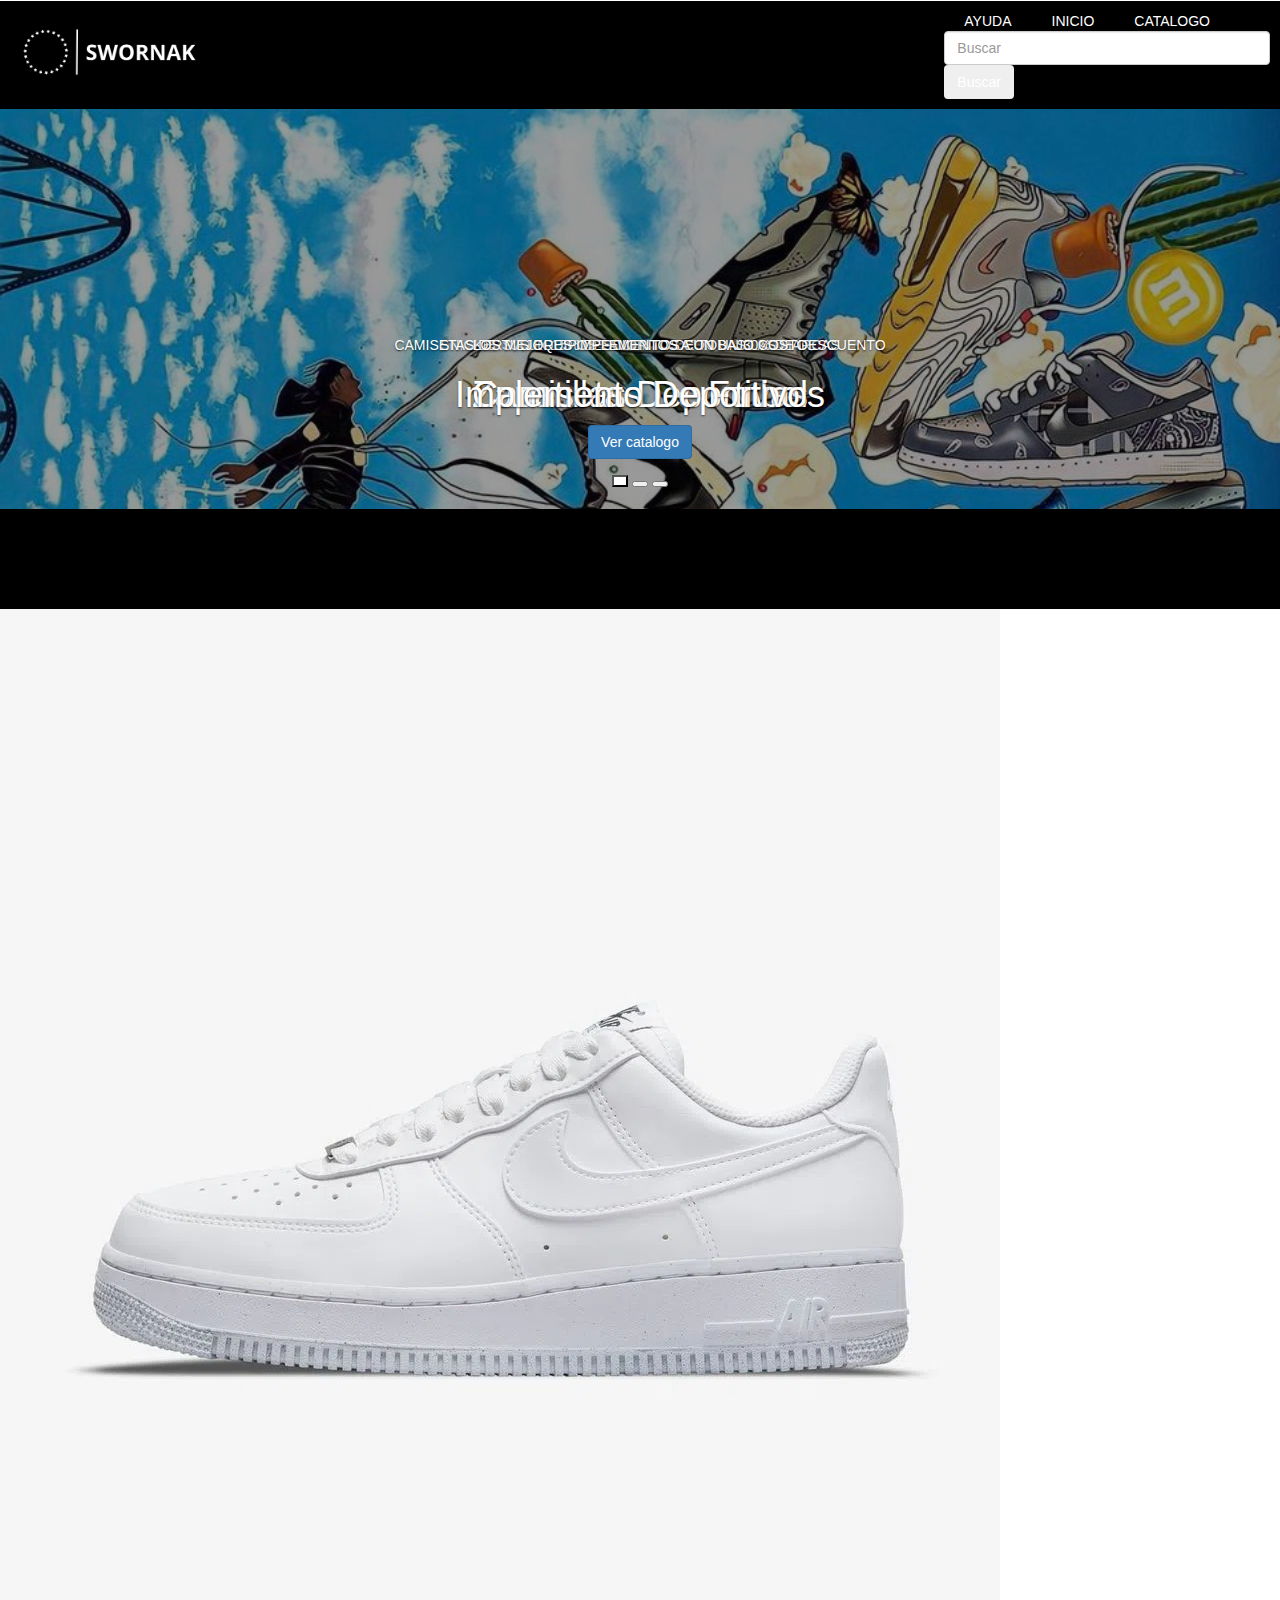
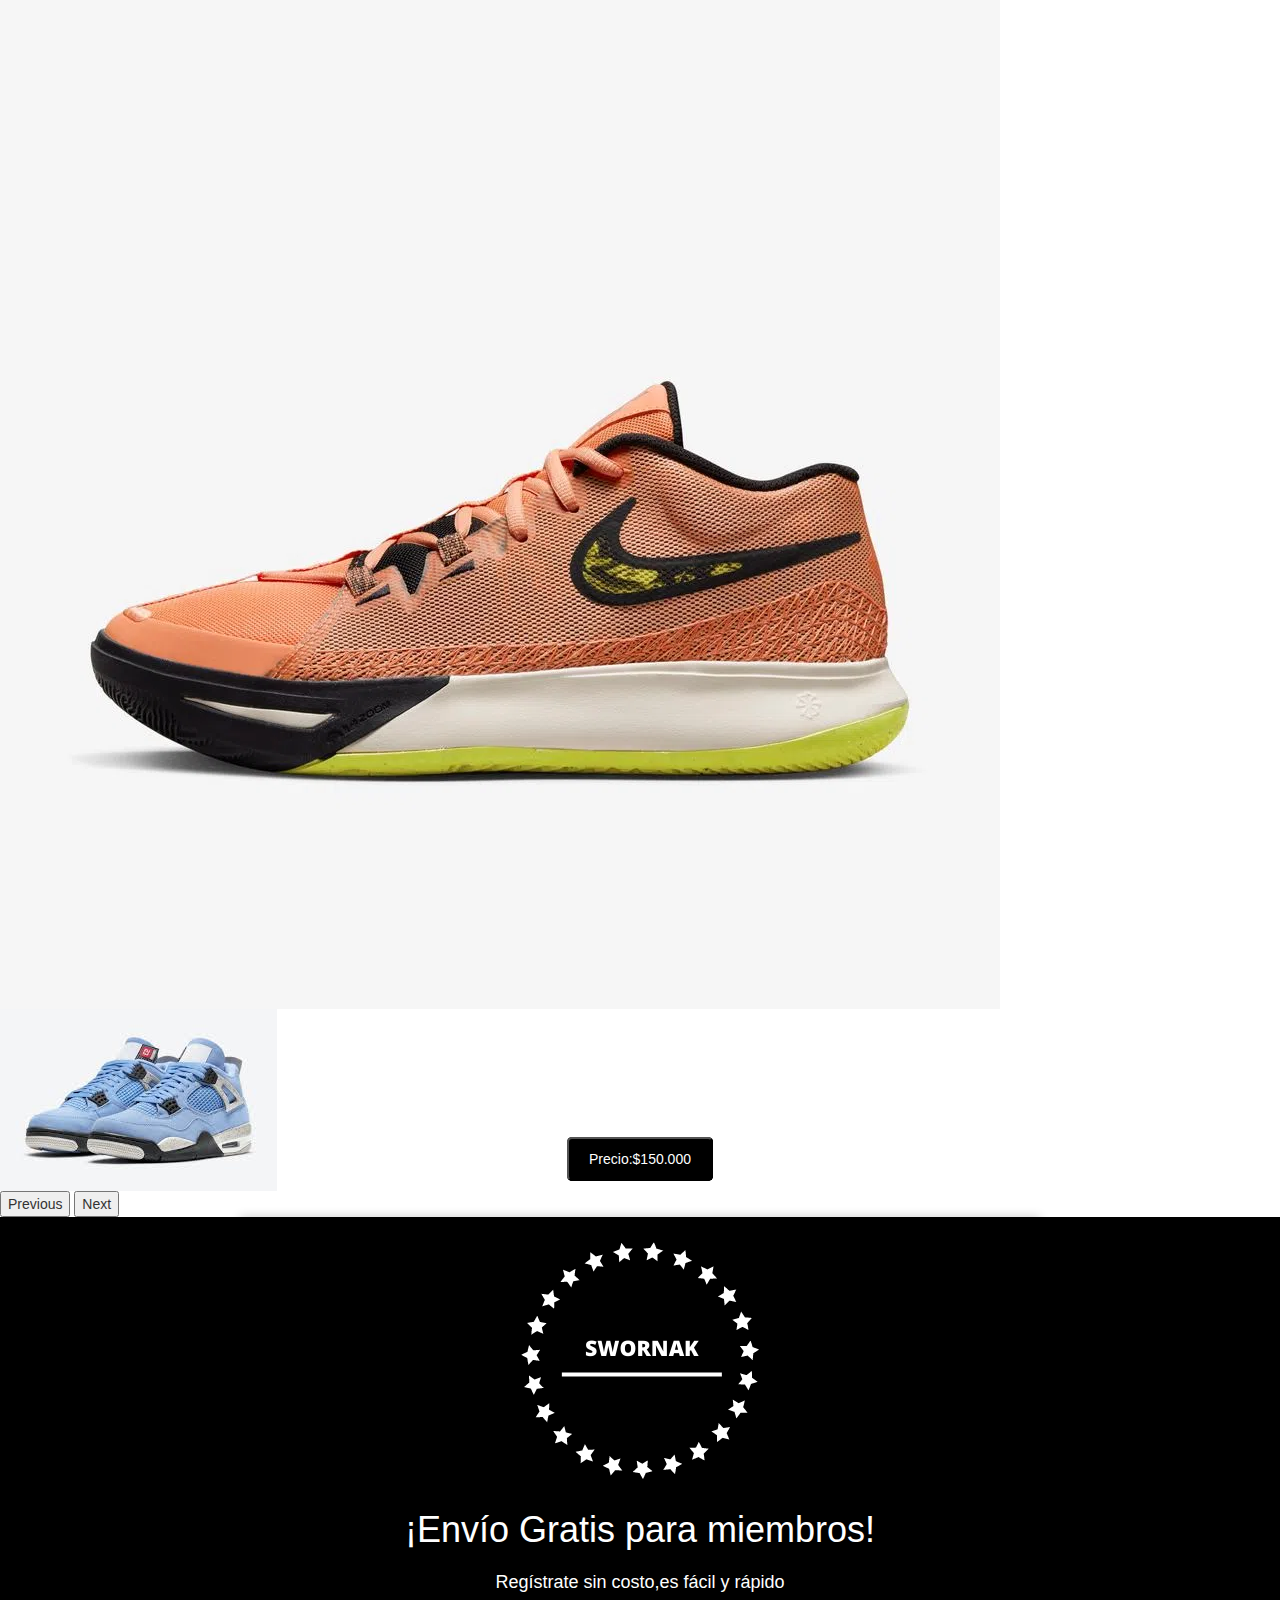
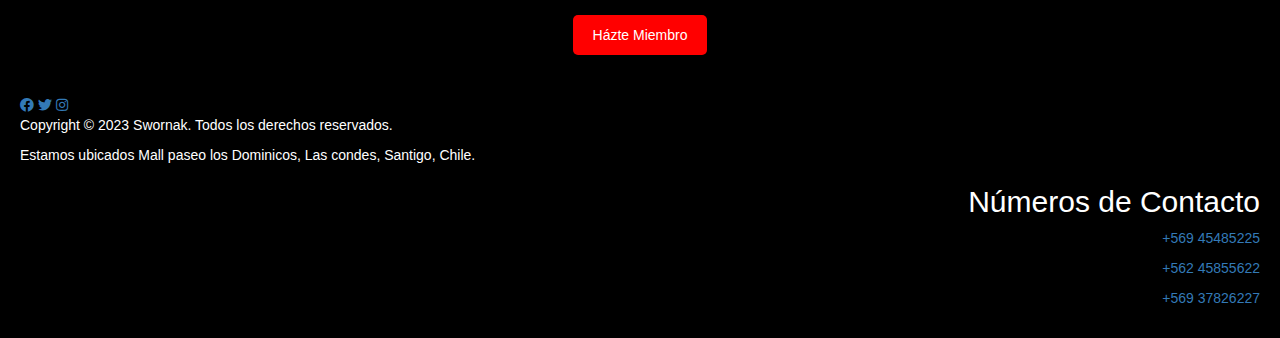
==== Proyecto 1/index.html @ ed9632b5 "Add files via upload" ====
<!DOCTYPE html>
<html lang="es">

<head>
    <meta charset="UTF-8">
    <meta http-equiv="X-UA-Compatible" content="IE=edge">
    <meta name="viewport" content="width=device-width, initial-scale=1.0">
    <!-- bootstrap css -->
    <link rel="stylesheet" href="https://maxcdn.bootstrapcdn.com/bootstrap/3.3.7/css/bootstrap.min.css">
    <script src="https://ajax.googleapis.com/ajax/libs/jquery/3.3.1/jquery.min.js"></script>
    <script src="https://maxcdn.bootstrapcdn.com/bootstrap/3.3.7/js/bootstrap.min.js"></script>

    <link rel="stylesheet" href="css/estilo1.css">
    <!-- carusel del booststrap -->
    <link href="https://cdn.jsdelivr.net/npm/bootstrap@5.3.0-alpha1/dist/css/bootstrap.min.css" rel="stylesheet"
        integrity="sha384-GLhlTQ8iRABdZLl6O3oVMWSktQOp6b7In1Zl3/Jr59b6EGGoI1aFkw7cmDA6j6gD" crossorigin="anonymous">
    <link rel="stylesheet" href="https://cdnjs.cloudflare.com/ajax/libs/font-awesome/5.15.3/css/all.min.css" />

    <title>Proyecto.v.1</title>

</head>

<body>
    <div class = "container-principal">
        <div class="row">
            <div class="col-xs-12 col-sm-6 col-md-2 col-lg-1">
                <div class="box"></div>
            </div>
            <div class="col-xs-12 col-sm-6 col-md-2 col-lg-1">
                <div class="contenedor"></div>
            </div>
            <div class="col-xs-12 col-sm-6 col-md-2 col-lg-1">
                <div class="contenedor"></div>
            </div>
            <div class="col-xs-12 col-sm-6 col-md-2 col-lg-1">
                <div class="contenedor"></div>
            </div>
            <div class="col-xs-12 col-sm-6 col-md-2 col-lg-1">
                <div class="contenedor"></div>
            </div>
            <div class="col-xs-12 col-sm-6 col-md-2 col-lg-1">
                <div class="contenedor"></div>
            </div>
            <div class="col-xs-12 col-sm-6 col-md-2 col-lg-1">
                <div class="contenedor"></div>
            </div>
            <div class="col-xs-12 col-sm-6 col-md-2 col-lg-1">
                <div class="contenedor"></div>
            </div>
            <div class="col-xs-12 col-sm-6 col-md-2 col-lg-1">
                <div class="contenedor"></div>
            </div>
            <div class="col-xs-12 col-sm-6 col-md-2 col-lg-1">
                <div class="contenedor"></div>
            </div>
            <div class="col-xs-12 col-sm-6 col-md-2 col-lg-1">
                <div class="box"></div>
            </div>
            <div class="col-xs-12 col-sm-6 col-md-2 col-lg-1">
                <div class="box"></div>
            </div>
        </div>

        <header>
            <img src="img/logo2.png" alt="logo">
            <nav>
                <ul style="text-align: center;">
                    <li><a href="ayuda.html">AYUDA</a></li>
                    <li><a href="index.html">INICIO</a></li>
                    <li><a href="catalogo.html">CATALOGO</a></li>
                    <li><a href="#"></a></li>
                    
                </ul>
            <div class = " buscar">
                    <form class="d-flex" role="search">
                        <input class="form-control me-2" type="search" placeholder="Buscar" aria-label="Buscar">
                        <button class="btn btn-outline-success" type="submit">Buscar</button>
                    </form>
            </div>    

            </nav>

        </header>
        <!-- cuerpo principal  carrousel -->
        <div id="carouselExampleCaptions" class="carousel slide">
            <div class="carousel-indicators">
                <button type="button" data-bs-target="#carouselExampleCaptions" data-bs-slide-to="0" class="active"
                    aria-current="true" aria-label="Slide 1"></button>
                <button type="button" data-bs-target="#carouselExampleCaptions" data-bs-slide-to="1"
                    aria-label="Slide 2"></button>
                <button type="button" data-bs-target="#carouselExampleCaptions" data-bs-slide-to="2"
                    aria-label="Slide 3"></button>
            </div>
            <div class="carousel-inner1">

                <div class="carousel-item active d-item">
                    <img src="img/jordanxnikes.jpg" class="d-block w-100 d-img" alt="slider 1">
                    <div class="carousel-caption top-0 mt-4">
                        <p class="mt-5 fs-3 text-uppercase">
                            snickers a un 15% descuento de todas las marcas
                        </p>
                        <h1 class="display-1 fw-bolder text-capitalize"> Zapatillas deportivas</h1>
                        <button class="btn btn-primary px-4 py-2 fs-5 mt-5">Ver catalogo </button>


                    </div>
                </div>

                <div class="carousel-item d-item">
                    <img src="img/camisetasfutbol.jpg" class="d-block w-100 d-img" alt="slider 1">
                    <div class="carousel-caption top-0 mt-4">
                        <p class="mt-5 fs-3 text-uppercase">
                            Camisetas de tus equipos favoritos con un 30% de descuento

                        </p>
                        <h1 class="display-1 fw-bolder text-capitalize"> Camisetas de Futbol</h1>
                        <button class="btn btn-primary px-4 py-2 fs-5 mt-5"> Ver catalogo</button>
                    </div>

                </div>


                <div class="carousel-item">
                    <img src="img/implementos-deportivos.png" class="d-block w-100  d-img" alt="slider 1">
                    <div class="carousel-caption top-0 my-4">
                        <p class="mt-5 fs-3 text-uppercase">
                            Los mejores implementos a un bajo costo
                        </p>
                        <h1 class="display-1 fw-bolder text-capitalize"> Implemento deportivos</h1>
                        <button class="btn btn-primary px-4 py-2 fs-5 mt-5">Ver catalogo</button>
                    </div>
                </div>
            </div>
            <button class="carousel-control-prev" type="button" data-bs-target="#carouselExampleCaptions"
                data-bs-slide="prev">
                <span class="carousel-control-prev-icon" aria-hidden="true"></span>
                <span class="visually-hidden">Previous</span>
            </button>
            <button class="carousel-control-next" type="button" data-bs-target="#carouselExampleCaptions"
                data-bs-slide="next">
                <span class="carousel-control-next-icon" aria-hidden="true"></span>
                <span class="visually-hidden">Next</span>
            </button>
        </div>

        <div class="separacion">
            <section class="Slogan">

                

            </section>
        </div>
        <!-- carrusel zapas -->

        <div id="carouselExampleControlsNoTouching" class="carousel slide" data-bs-touch="false">
            <div class="carousel-inner">
                <div class="carousel-item active">
                    <img src="img/zapas/airforce.webp" class="d-block w-100" alt="...">
                    <button class="btnzapas">Precio:$150.000</button>
                    
                </div>
                <div class="carousel-item">
                    <img src="img/zapas/kyrie.webp" class="d-block w-100" alt="...">
                    <button class="btnzapas">Precio:$150.000</button>
                </div>
                <div class="carousel-item">
                    <img src="img/retocelestes.png" class="d-block w-100" alt="...">
                    <button class="btnzapas">Precio:$150.000</button>
                </div>
            </div>
            <button class="carousel-control-prev" type="button" data-bs-target="#carouselExampleControlsNoTouching"
                data-bs-slide="prev">
                <span class="carousel-control-prev-icon" aria-hidden="true"></span>
                <span class="visually-hidden">Previous</span>
            </button>
            <button class="carousel-control-next" type="button" data-bs-target="#carouselExampleControlsNoTouching"
                data-bs-slide="next">
                <span class="carousel-control-next-icon" aria-hidden="true"></span>
                <span class="visually-hidden">Next</span>
            </button>
        </div>



        <!-- Registrate gratis -->
        <footer class="registrar">
            <div class="container-registrar">
                <img src="img/logo1.png" alt="logo1">
                <h1 class="titulo1">¡Envío Gratis para miembros!</h1>
                <p class="subtitulo1">Regístrate sin costo,es fácil y rápido</p>
                <a href="pagregistro.html" class="button">Házte Miembro</a>
            </div>
        </footer>

        <!--footer-->
        <footer class="pie">
            <div class="redes-sociales">

                <a href="https://www.facebook.com/"><i class="fab fa-facebook"></i></a>
                <a href="https://twitter.com/"><i class="fab fa-twitter"></i></a>
                <a href="https://www.instagram.com/"><i class="fab fa-instagram"></i></a>
            </div>
            <div class="licencia">
                <p>Copyright © 2023 Swornak.
                    Todos los derechos reservados.</p>
            </div>
            <div class="direccion">
                <p> Estamos ubicados Mall paseo los Dominicos, Las condes, Santigo, Chile.</p>
            </div>
            <div class="numeros" style="text-align: right;" >
                <h2>Números de Contacto</h2>
                
                    <p><a href="tel:+1-555-555-5555">+569 45485225</a></p>
                    <p><a href="tel:+1-555-555-5556">+562 45855622</a></p>
                    <p><a href="tel:+1-555-555-5557">+569 37826227</a></p>
                
            </div>

        </footer>
    </div>    
    <script src="https://cdn.jsdelivr.net/npm/bootstrap@5.3.0-alpha1/dist/js/bootstrap.bundle.min.js"
        integrity="sha384-w76AqPfDkMBDXo30jS1Sgez6pr3x5MlQ1ZAGC+nuZB+EYdgRZgiwxhTBTkF7CXvN"
        crossorigin="anonymous"></script>
   
</body>

</html>
---- Proyecto 1/css/estilo1.css ----
/* PARA EL LOGO Y LOS ITEMS */
header {
  display: flex;
  justify-content: space-between;
  align-items: center;
  background-color: black;
  color: #fff;
  padding: 10px;
}

nav ul {
  list-style: none;
  margin: 0;
  padding: 0;
  display: flex;
}

nav li {
  margin: 0 20px;

}

nav a {
  color: #fff;
  text-decoration: none;

}

header img {
  max-width: 200px;
}



/* ------------------------ */


.logo img {
  width: 250px;
  height: auto;

}

.navegacion {
  float: right;
  display: flex;
  flex-direction: row;


}

/* CARRUSEL */
.snickers {
  width: 500px;
  height: 300px;
  max-width: 100%;
}

.carousel {
  width: 100%;
  height: 400px;
  overflow: hidden;
}

/* carrusel */
.d-item {
  height: 750px;
}

.d-img {
  height: 100%;
  object-fit: cover;
  filter: brightness(0.6);
}

.implementos img {
  width: 100%;
}

#carouselExampleCaptions {
  background-color: black;
}

.contenedor {
  background-color: black;
  color: white;

}

.carousel-slide-2 {
  background-color: black;

}

/* registrar gratis */
.registrar {
  background-color: black;
}

.pie {
  font-family: Arial, Helvetica, sans-serif;
  background-color: black;
  padding: 20px;
}

.container-registrar {
  max-width: 800px;
  margin: 0 auto;
  background-color: black;
  box-shadow: 0 0 10px rgba(0, 0, 0, 0.2);
  padding: 20px;
  text-align: center;
}

.titulo1 {
  margin-bottom: 20px;
  color: #fff;

}

.subtitulo1 {
  margin-bottom: 20px;
  font-size: 18px;
  color: #fff;
}

.button {
  display: inline-block;
  background-color: #f00;
  color: #fff;
  padding: 10px 20px;
  border-radius: 5px;
  text-decoration: none;
  transition: background-color 0.2s ease;
}

.button:hover {
  background-color: #d00;
}

/*  */
.pie {
  background-color: black;
  color: white;
}

.redes-sociales {
  background-color: black;
  color: white;

}

.licencia {
  background-color: black;
  color: white;
  font-family: Arial, Helvetica, sans-serif;
}

.direccion {
  background-color: black;
  color: white;
  font-family: Arial, Helvetica, sans-serif;
  align-items: center;
}


.separacion {
  background-color: black;
  color: white;
  width: 1488px;
  height: 100px;
}

.slogan {
  background-color: black;
  color: white;
  font-family: 'Trebuchet MS', 'Lucida Sans Unicode', 'Lucida Grande', 'Lucida Sans', Arial, sans-serif;
  width: 100px;
  height: 10px;



}

#carouselExampleControlsNoTouching {
  width: 100%;
  height: 100%;
  object-fit: cover;

}

.btnzapas {
  display: inline-block;
  background-color: black;
  color: #fff;
  padding: 10px 20px;
  border-radius: 5px;
  text-decoration: none;
  transition: background-color 0.2s ease;
  position: absolute;
  bottom: 10px;
  left: 50%;
  transform: translate(-50%);
  z-index: 1;
}
/* responsive */
@media (max-width: 700px) {
  .container {
      width: 100%;
      margin: 0 auto;
  }
}
@media (max-width: 480px) {
  img {
    max-width:100%;
  }
  }
/* Smartphones (horizontal y vertical) */
@media only screen 
and (min-device-width : 320px) 
and (max-device-width : 480px) {
/* estilos */
}

/* Smartphones (horizontal) */
@media only screen 
and (min-width : 321px) {
/* estilos */
}

/* Smartphones (vertical)  */
@media only screen 
and (max-width : 320px) {
/* estilos */
}

/* iPads (vertical y horizontal) */
@media only screen 
and (min-device-width : 768px) 
and (max-device-width : 1024px) {
/* estilos */
}

/* iPads (horizontal) */
@media only screen 
and (min-device-width : 768px) 
and (max-device-width : 1024px) 
and (orientation : landscape) {
/* estilos */
}

/* iPads (vertical)  */
@media only screen 
and (min-device-width : 768px) 
and (max-device-width : 1024px) 
and (orientation : portrait) {
/* estilos */
}

/* pc de escritorio y portátiles */
@media only screen 
and (min-width : 1224px) {
/* estilos */
}

/* Pantallas grandes  */
@media only screen 
and (min-width : 1824px) {
/* estilos */
}

/* iPhone 4 ----------- */
@media
only screen and (-webkit-min-device-pixel-ratio : 1.5),
only screen and (min-device-pixel-ratio : 1.5) {
/* estilos */
}
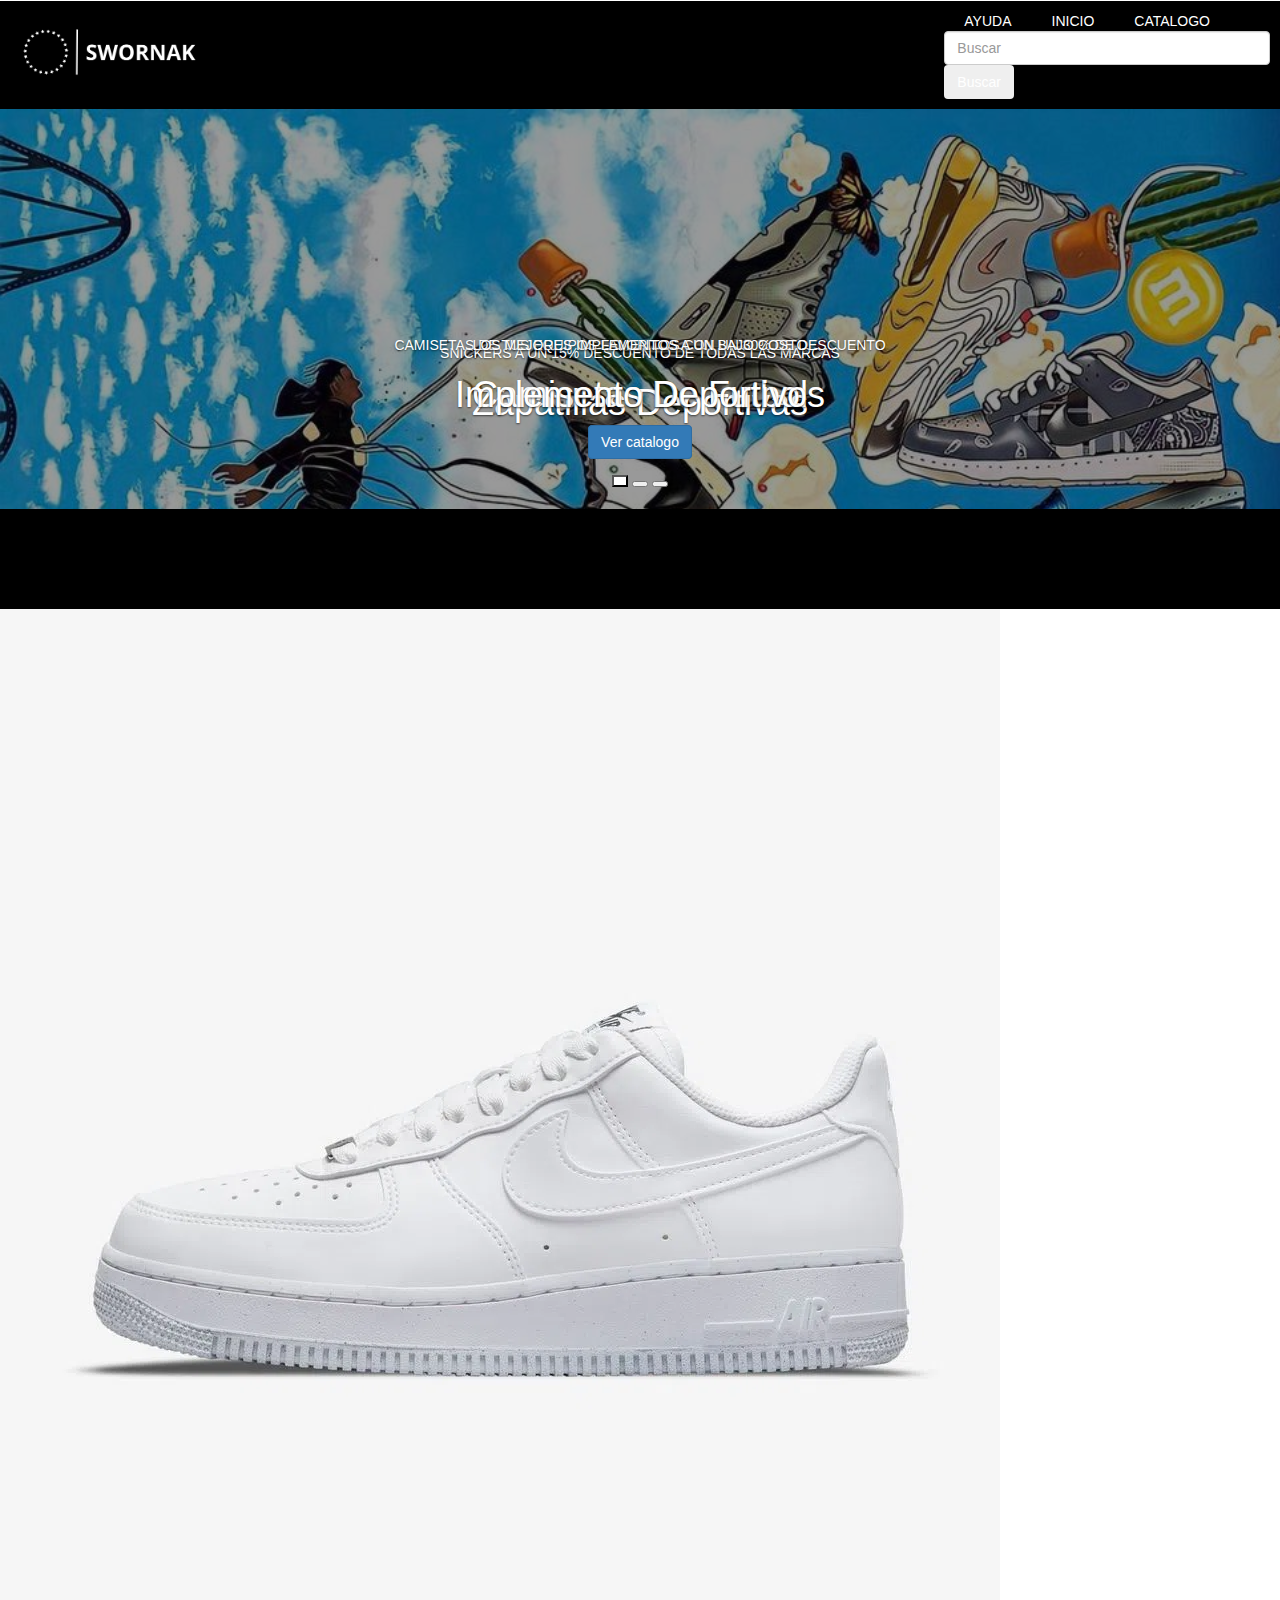
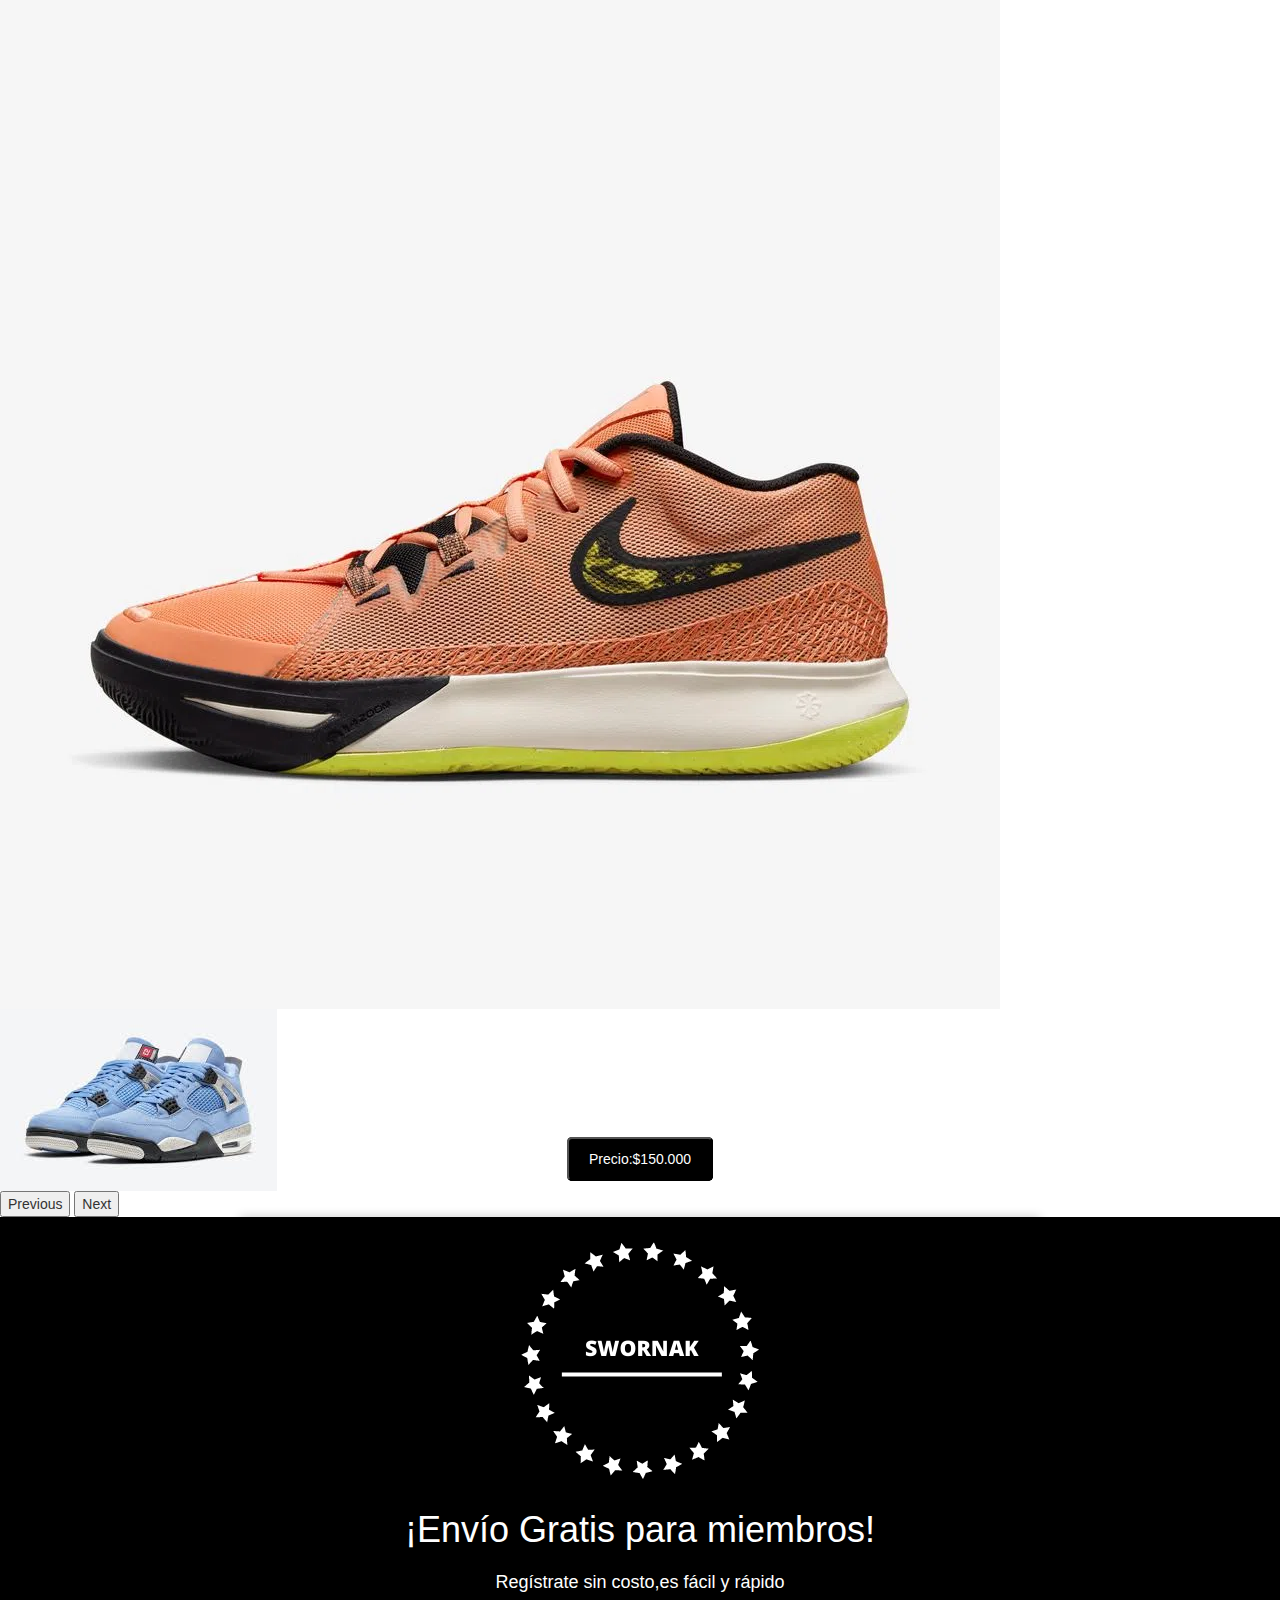
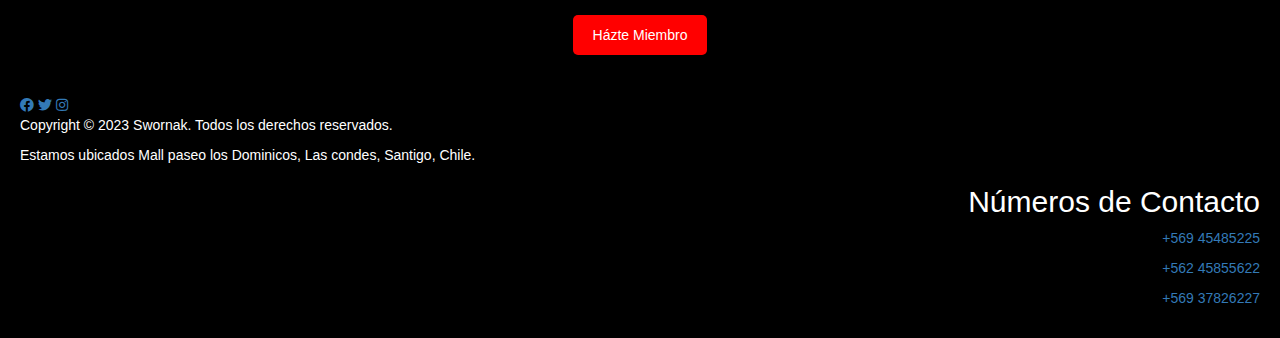
==== commit 6e124df5: "Add files via upload" ====
--- a/Proyecto 1/index.html
+++ b/Proyecto 1/index.html
@@ -9,14 +9,15 @@
     <link rel="stylesheet" href="https://maxcdn.bootstrapcdn.com/bootstrap/3.3.7/css/bootstrap.min.css">
     <script src="https://ajax.googleapis.com/ajax/libs/jquery/3.3.1/jquery.min.js"></script>
     <script src="https://maxcdn.bootstrapcdn.com/bootstrap/3.3.7/js/bootstrap.min.js"></script>
+    
 
     <link rel="stylesheet" href="css/estilo1.css">
     <!-- carusel del booststrap -->
     <link href="https://cdn.jsdelivr.net/npm/bootstrap@5.3.0-alpha1/dist/css/bootstrap.min.css" rel="stylesheet"
         integrity="sha384-GLhlTQ8iRABdZLl6O3oVMWSktQOp6b7In1Zl3/Jr59b6EGGoI1aFkw7cmDA6j6gD" crossorigin="anonymous">
     <link rel="stylesheet" href="https://cdnjs.cloudflare.com/ajax/libs/font-awesome/5.15.3/css/all.min.css" />
-
-    <title>Proyecto.v.1</title>
+    <link rel="icon" href="img/logo2.ico">
+    <title>SWORNAK</title>
 
 </head>
 
@@ -100,7 +101,7 @@
                             snickers a un 15% descuento de todas las marcas
                         </p>
                         <h1 class="display-1 fw-bolder text-capitalize"> Zapatillas deportivas</h1>
-                        <button class="btn btn-primary px-4 py-2 fs-5 mt-5">Ver catalogo </button>
+                        <button class="btncatalogo">Ver catalogo </button>
 
 
                     </div>
@@ -221,7 +222,7 @@
     <script src="https://cdn.jsdelivr.net/npm/bootstrap@5.3.0-alpha1/dist/js/bootstrap.bundle.min.js"
         integrity="sha384-w76AqPfDkMBDXo30jS1Sgez6pr3x5MlQ1ZAGC+nuZB+EYdgRZgiwxhTBTkF7CXvN"
         crossorigin="anonymous"></script>
-   
+    <script src="js/laApi.js"></script>
 </body>
 
 </html>